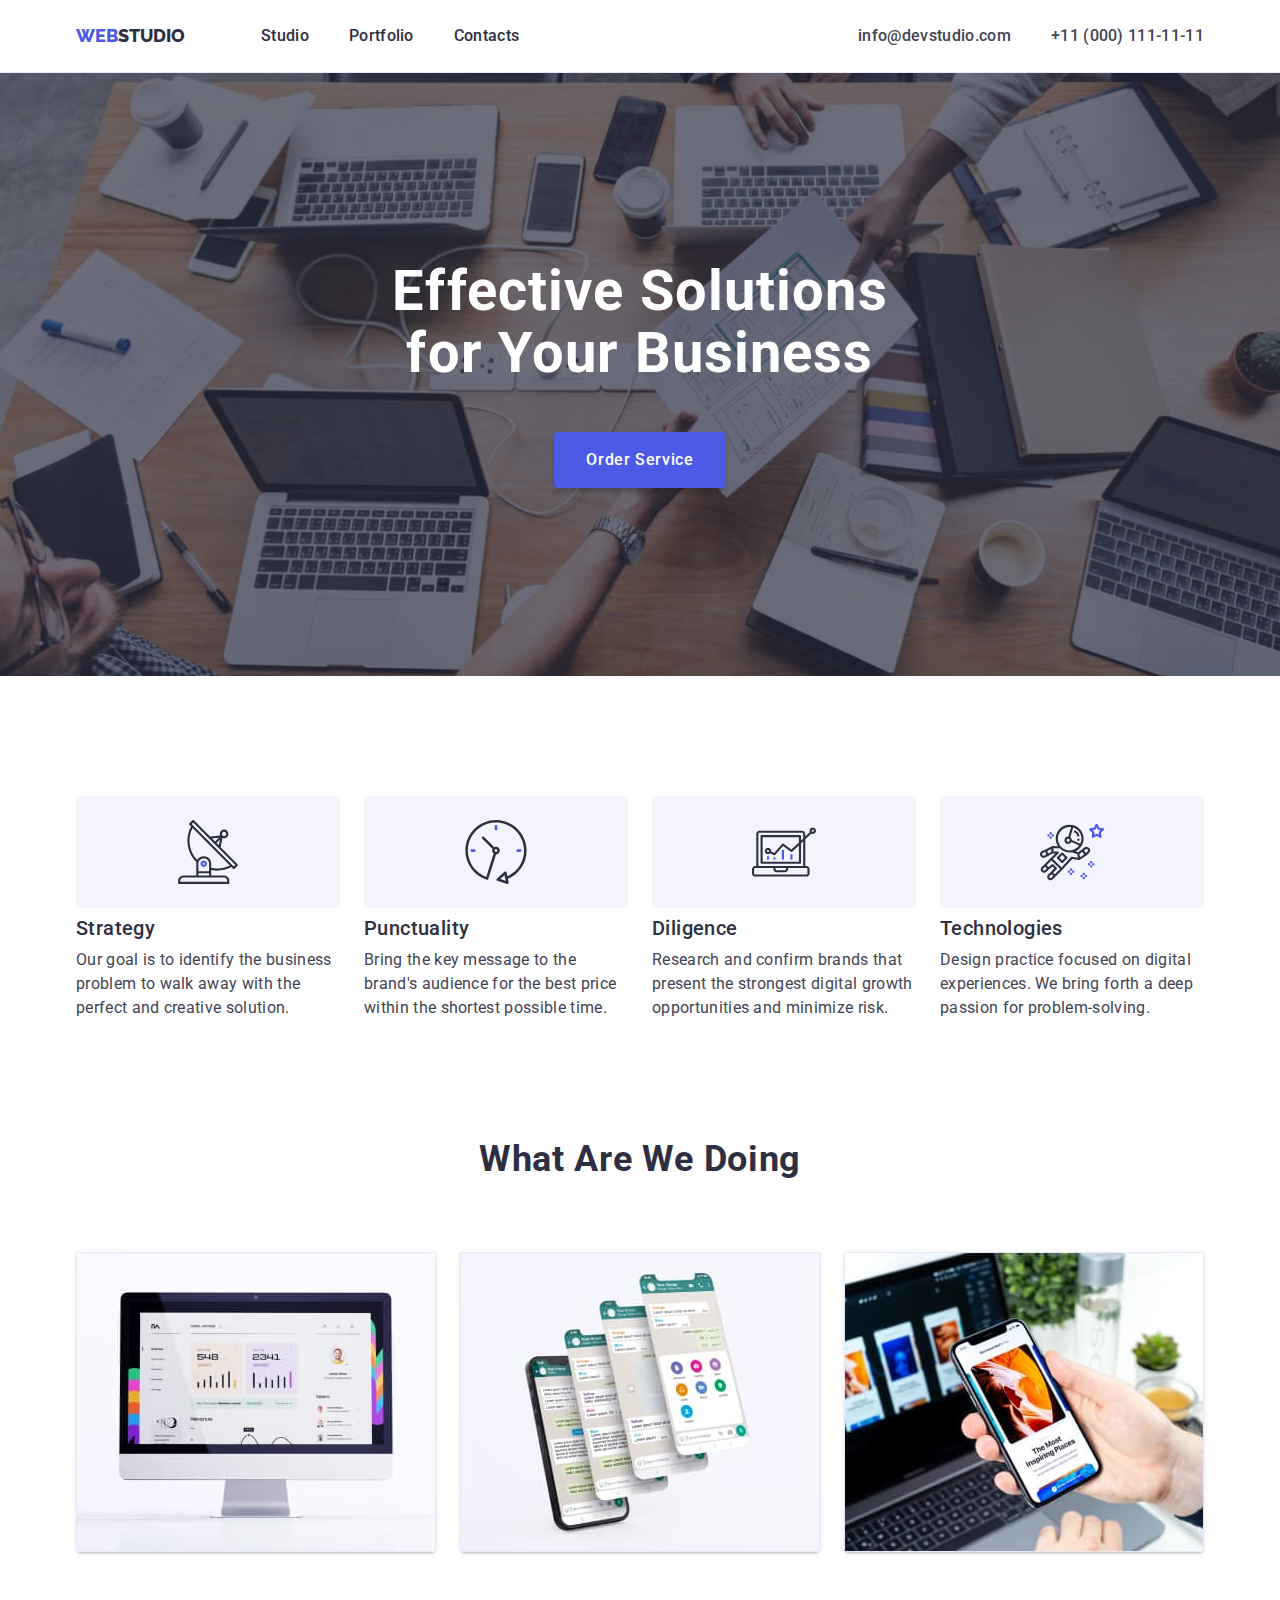
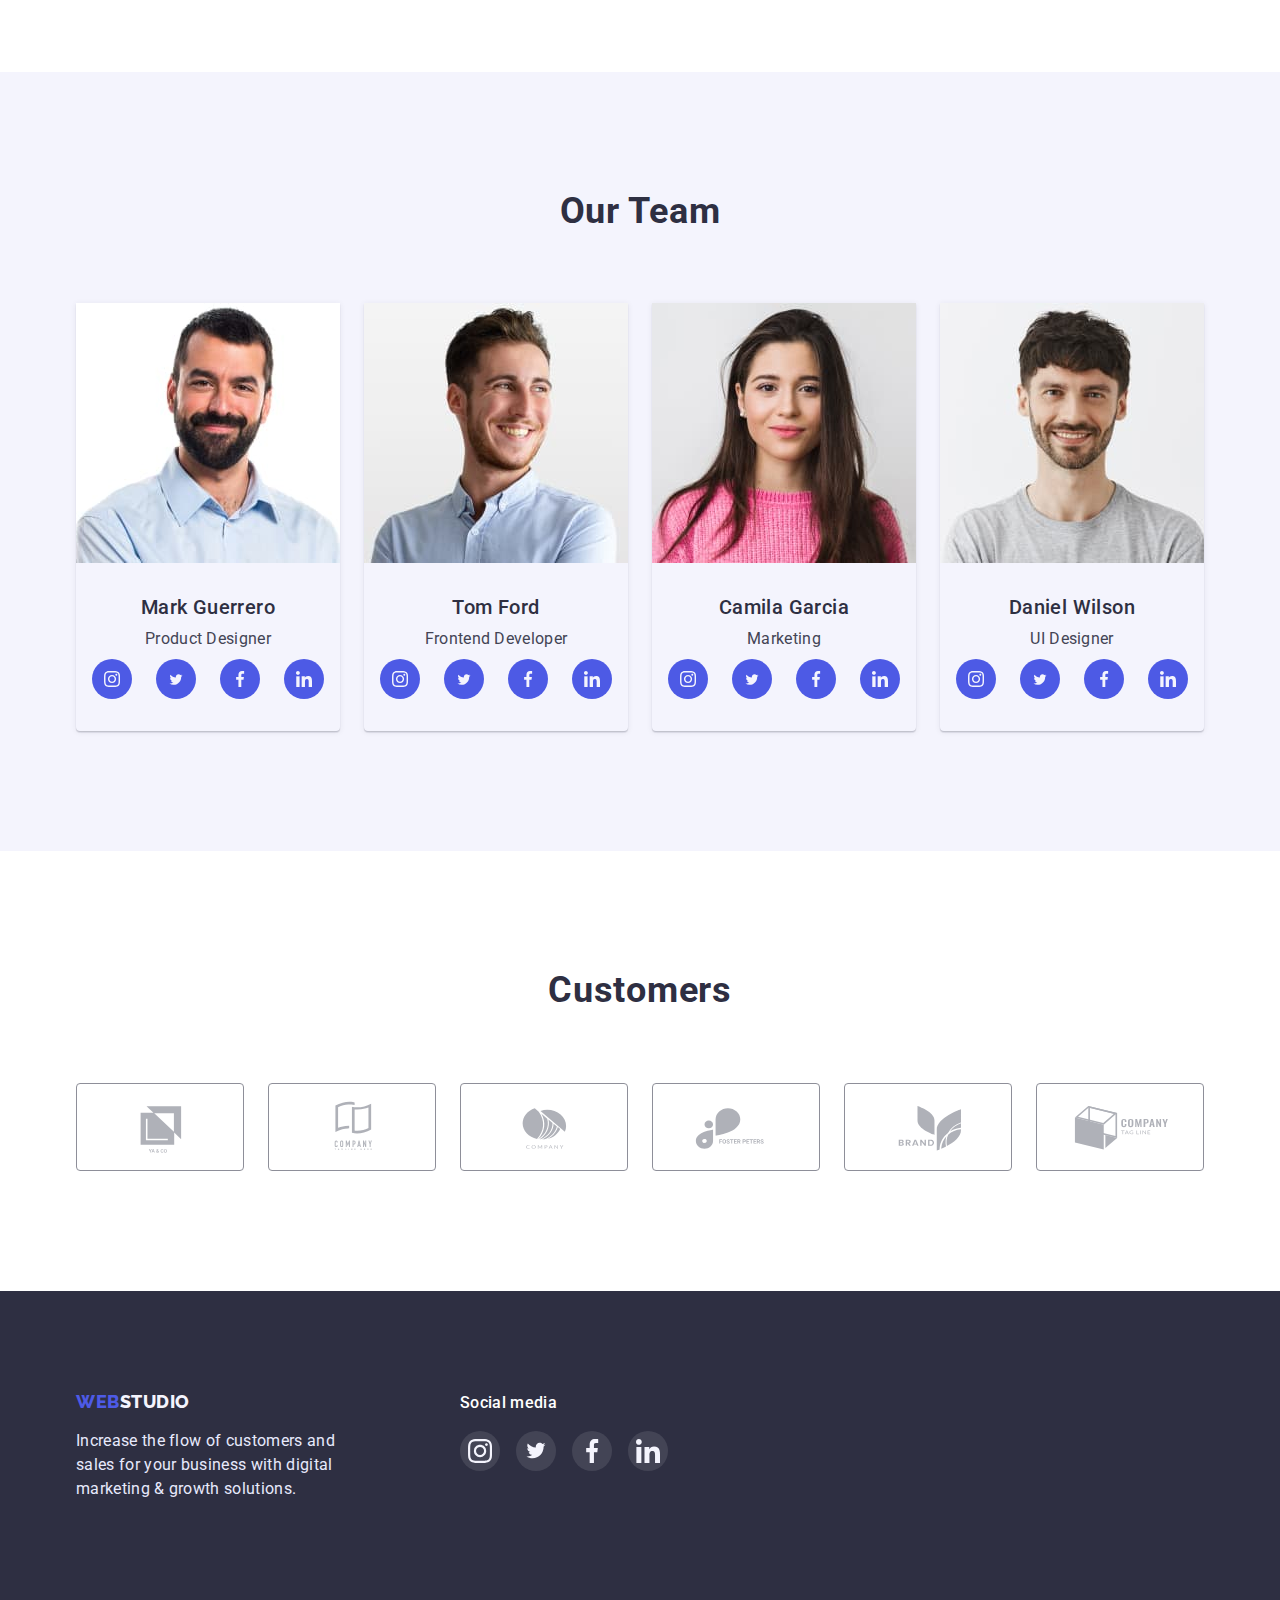
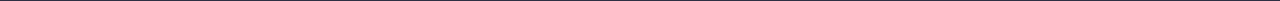
==== index.html @ 1f4f02a7 "Initial commit" ====
<!DOCTYPE html>
<html lang="en">
  <head>
    <meta charset="UTF-8" />
    <meta http-equiv="X-UA-Compatible" content="IE=edge" />
    <meta name="viewport" content="width=device-width, initial-scale=1.0" />
    <title>Document</title>

    <link rel="preconnect" href="https://fonts.googleapis.com" />
    <link rel="preconnect" href="https://fonts.gstatic.com" crossorigin />
    <link
      href="https://fonts.googleapis.com/css2?family=Raleway:wght@800&family=Roboto:wght@400;500;700&display=swap"
      rel="stylesheet"
    />
    <link
      rel="stylesheet"
      href="https://cdnjs.cloudflare.com/ajax/libs/modern-normalize/1.1.0/modern-normalize.min.css"
    />
    <link rel="stylesheet" href="./css/styles.css" />
  </head>
  <body>
    <header class="headert">
      <div class="container">
        <div class="div-flex">
          <nav class="navigation">
            <a href="./index.html" class="logo"><span>Web</span>Studio</a>

            <ul class="site-nav">
              <li class="nav-flex">
                <a class="nav" href="./index.html">Studio</a>
              </li>
              <li class="nav-flex">
                <a class="nav" href="./portfolio.html">Portfolio</a>
              </li>
              <li class="nav-flex"><a class="nav" href="">Contacts</a></li>
            </ul>

            <address class="holder">
              <ul class="address-list-item">
                <li class="nav-flex">
                  <a class="address-list" href="mailto:info@devstudio.com"
                    >info@devstudio.com</a
                  >
                </li>
                <li class="nav-flex">
                  <a class="address-list" href="tel:+110001111111"
                    >+11 (000) 111-11-11</a
                  >
                </li>
              </ul>
            </address>
          </nav>
        </div>
      </div>
    </header>
    <main>
      <section class="thumbnail">
        <div class="container">
          <h1 class="title">Effective Solutions for Your Business</h1>

          <button class="btn" type="button">Order Service</button>
        </div>
      </section>

      <section class="section">
        <div class="container">
          <h2 hidden>features</h2>

          <ul class="aside">
            <li class="excerpt">
              <div class="avatar">
                <svg class="avatar-icon">
                  <use href="./images/icons.svg#icon-antenna"></use>
                </svg>
              </div>
              <h3 class="subject">Strategy</h3>
              <p class="item">
                Our goal is to identify the business problem to walk away with
                the perfect and creative solution.
              </p>
            </li>
            <li class="excerpt">
              <div class="avatar">
                <svg class="avatar-icon">
                  <use href="./images/icons.svg#icon-clock"></use>
                </svg>
              </div>
              <h3 class="subject">Punctuality</h3>
              <p class="item">
                Bring the key message to the brand's audience for the best price
                within the shortest possible time.
              </p>
            </li>
            <li class="excerpt">
              <div class="avatar">
                <svg class="avatar-icon">
                  <use href="./images/icons.svg#icon-diagram"></use>
                </svg>
              </div>
              <h3 class="subject">Diligence</h3>
              <p class="item">
                Research and confirm brands that present the strongest digital
                growth opportunities and minimize risk.
              </p>
            </li>
            <li class="excerpt">
              <div class="avatar">
                <svg class="avatar-icon">
                  <use href="./images/icons.svg#icon-astronaut"></use>
                </svg>
              </div>
              <h3 class="subject">Technologies</h3>
              <p class="item">
                Design practice focused on digital experiences. We bring forth a
                deep passion for problem-solving.
              </p>
            </li>
          </ul>
        </div>
      </section>
      <section class="content">
        <div class="container">
          <h2 class="heading">What are we doing</h2>
          <ul class="pic">
            <li class="image">
              <img
                src="./images/photo1.jpg"
                alt="monitor of computer"
                width="360"
              />
            </li>
            <li class="image">
              <img
                src="./images/photo2.jpg"
                alt="step-by-step instructions for services"
                width="360"
              />
            </li>
            <li class="image">
              <img src="./images/photo3.jpg" alt="phone in hand" width="360" />
            </li>
          </ul>
        </div>
      </section>
      <section class="inner">
        <div class="container">
          <h2 class="heading medium">Our Team</h2>
          <ul class="picture">
            <li class="image">
              <img src="./images/img-1.jpg" alt="employee photo" width="264" />
              <div class="foto">
                <h3 class="headline">Mark Guerrero</h3>
                <p class="desc">Product Designer</p>
                <ul class="userpic">
                  <li class="userpic-item-list">
                    <a href="" class="userpic-item">
                      <svg class="userpic-list" width="16px" height="16px">
                        <use href="./images/icons.svg#icon-instagram"></use>
                      </svg>
                    </a>
                  </li>
                  <li class="userpic-item-list">
                    <a href="" class="userpic-item">
                      <svg class="userpic-list" width="16px" height="13px">
                        <use href="./images/icons.svg#icon-twitter"></use>
                      </svg>
                    </a>
                  </li>
                  <li class="userpic-item-list">
                    <a href="" class="userpic-item">
                      <svg class="userpic-list" width="8px" height="16px">
                        <use href="./images/icons.svg#icon-facebook"></use>
                      </svg>
                    </a>
                  </li>
                  <li class="userpic-item-list">
                    <a href="" class="userpic-item">
                      <svg class="userpic-list" width="16px" height="16px">
                        <use href="./images/icons.svg#icon-linkedin"></use>
                      </svg>
                    </a>
                  </li>
                </ul>
              </div>
            </li>
            <li class="image">
              <img src="./images/img-2.jpg" alt="employee photo" width="264" />
              <div class="foto">
                <h3 class="headline">Tom Ford</h3>
                <p class="desc">Frontend Developer</p>
                <ul class="userpic">
                  <li class="userpic-item-list">
                    <a href="" class="userpic-item">
                      <svg class="userpic-list" width="16px" height="16px">
                        <use href="./images/icons.svg#icon-instagram"></use>
                      </svg>
                    </a>
                  </li>
                  <li class="userpic-item-list">
                    <a href="" class="userpic-item">
                      <svg class="userpic-list" width="16px" height="13px">
                        <use href="./images/icons.svg#icon-twitter"></use>
                      </svg>
                    </a>
                  </li>
                  <li class="userpic-item-list">
                    <a href="" class="userpic-item">
                      <svg class="userpic-list" width="8px" height="16px">
                        <use href="./images/icons.svg#icon-facebook"></use>
                      </svg>
                    </a>
                  </li>
                  <li class="userpic-item-list">
                    <a href="" class="userpic-item">
                      <svg class="userpic-list" width="16px" height="16px">
                        <use href="./images/icons.svg#icon-linkedin"></use>
                      </svg>
                    </a>
                  </li>
                </ul>
              </div>
            </li>
            <li class="image">
              <img src="./images/img-3.jpg" alt="employee photo" width="264" />
              <div class="foto">
                <h3 class="headline">Camila Garcia</h3>
                <p class="desc">Marketing</p>
                <ul class="userpic">
                  <li class="userpic-item-list">
                    <a href="" class="userpic-item">
                      <svg class="userpic-list" width="16px" height="16px">
                        <use href="./images/icons.svg#icon-instagram"></use>
                      </svg>
                    </a>
                  </li>
                  <li class="userpic-item-list">
                    <a href="" class="userpic-item">
                      <svg class="userpic-list" width="16px" height="13px">
                        <use href="./images/icons.svg#icon-twitter"></use>
                      </svg>
                    </a>
                  </li>
                  <li class="userpic-item-list">
                    <a href="" class="userpic-item">
                      <svg class="userpic-list" width="8px" height="16px">
                        <use href="./images/icons.svg#icon-facebook"></use>
                      </svg>
                    </a>
                  </li>
                  <li class="userpic-item-list">
                    <a href="" class="userpic-item">
                      <svg class="userpic-list" width="16px" height="16px">
                        <use href="./images/icons.svg#icon-linkedin"></use>
                      </svg>
                    </a>
                  </li>
                </ul>
              </div>
            </li>
            <li class="image">
              <img src="./images/img-4.jpg" alt="employee photo" width="264" />
              <div class="foto">
                <h3 class="headline">Daniel Wilson</h3>
                <p class="desc">UI Designer</p>
                <ul class="userpic">
                  <li class="userpic-item-list">
                    <a href="" class="userpic-item">
                      <svg class="userpic-list" width="16px" height="16px">
                        <use href="./images/icons.svg#icon-instagram"></use>
                      </svg>
                    </a>
                  </li>
                  <li class="userpic-item-list">
                    <a href="" class="userpic-item">
                      <svg class="userpic-list" width="16px" height="13px">
                        <use href="./images/icons.svg#icon-twitter"></use>
                      </svg>
                    </a>
                  </li>
                  <li class="userpic-item-list">
                    <a href="" class="userpic-item">
                      <svg class="userpic-list" width="8px" height="16px">
                        <use href="./images/icons.svg#icon-facebook"></use>
                      </svg>
                    </a>
                  </li>
                  <li class="userpic-item-list">
                    <a href="" class="userpic-item">
                      <svg class="userpic-list" width="16px" height="16px">
                        <use href="./images/icons.svg#icon-linkedin"></use>
                      </svg>
                    </a>
                  </li>
                </ul>
              </div>
            </li>
          </ul>
        </div>
      </section>
      <section class="content-last">
        <div class="container">
          <h2 class="heading">Customers</h2>
          <ul class="icons">
            <li class="icons-list">
              <a href="" class="icons-item">
                <svg class="icons-item-list">
                  <use href="./images/icons.svg#icon-Logo-first"></use>
                </svg>
              </a>
            </li>
            <li class="icons-list">
              <a href="" class="icons-item">
                <svg class="icons-item-list">
                  <use
                    href="./images/icons.svg#icon-Logo-second"
                    height="52px"
                  ></use>
                </svg>
              </a>
            </li>
            <li class="icons-list">
              <a href="" class="icons-item">
                <svg class="icons-item-list">
                  <use href="./images/icons.svg#icon-Logo-third"></use>
                </svg>
              </a>
            </li>
            <li class="icons-list">
              <a href="" class="icons-item">
                <svg class="icons-item-list">
                  <use href="./images/icons.svg#icon-Logo-fourth"></use>
                </svg>
              </a>
            </li>
            <li class="icons-list">
              <a href="" class="icons-item">
                <svg class="icons-item-list">
                  <use href="./images/icons.svg#icon-Logo-fifth"></use>
                </svg>
              </a>
            </li>
            <li class="icons-list">
              <a href="" class="icons-item">
                <svg class="icons-item-list">
                  <use href="./images/icons.svg#icon-Logo-sixth"></use>
                </svg>
              </a>
            </li>
          </ul>
        </div>
      </section>
    </main>
    <footer class="footer">
      <div class="container position">
        <div class="snippet">
          <a href="./index.html" class="logo-desc"><span>Web</span>Studio</a>
          <p class="items">
            Increase the flow of customers and sales for your business with
            digital marketing & growth solutions.
          </p>
        </div>
        <div class="subtitle-position">
          <h2 class="subtitle">Social media</h2>
          <ul class="subtitle-icon">
            <li class="subtitle-list">
              <a href="" class="subtitle-item">
                <svg class="sprite" width="24px" height="24px">
                  <use href="./images/icons.svg#icon-instagram"></use>
                </svg>
              </a>
            </li>
            <li class="subtitle-list">
              <a href="" class="subtitle-item">
                <svg class="sprite" width="24px" height="19px">
                  <use href="./images/icons.svg#icon-twitter"></use>
                </svg>
              </a>
            </li>
            <li class="subtitle-list">
              <a href="" class="subtitle-item">
                <svg class="sprite" width="24px" height="24px">
                  <use href="./images/icons.svg#icon-facebook"></use>
                </svg>
              </a>
            </li>
            <li class="subtitle-list">
              <a href="" class="subtitle-item">
                <svg class="sprite" width="24px" height="24px">
                  <use href="./images/icons.svg#icon-linkedin"></use>
                </svg>
              </a>
            </li>
          </ul>
        </div>
      </div>
    </footer>
  </body>
</html>
---- css/styles.css ----
a {
  text-decoration: none;
}
ul {
  margin: 0;
  padding: 0;
  list-style: 0;
}
h1,
h2,
h3,
h4,
p {
  margin: 0;
}
img {
  display: block;
  max-width: 100%;
  height: auto;
}
body {
  font-family: "Roboto", sans-serif;
  color: #434455;
  margin: 0;
}

.container {
  padding-left: 15px;
  padding-right: 15px;
  margin-left: auto;
  margin-right: auto;
  width: 1158px;
}
.headert {
  padding: 24px 0;
  border-bottom: 1px solid #e7e9fc;
}

/* ЛОГО */
.logo > span {
  font-family: "Raleway", sans-serif;
  font-size: 18px;
  line-height: 1.3;
  color: #4d5ae5;
  text-transform: uppercase;
  font-weight: 800;
  text-decoration: none;
}

.logo {
  font-family: "Raleway", sans-serif;
  font-size: 18px;
  line-height: 1.3;
  color: #2e2f42;
  text-transform: uppercase;
  font-weight: 800;
  text-decoration: none;
}

.site-nav {
  font-weight: 500;
  list-style-type: none;
  display: flex;
  margin-left: 76px;
}
.site-nav .nav {
  display: block;
}
.site-nav .nav-flex:not(:last-child) {
  margin-right: 40px;
}

.nav {
  font-size: 16px;
  line-height: 1.5;
  letter-spacing: 0.02em;
  color: #2e2f42;
  text-decoration: none;
}
.navigation {
  display: flex;
  text-align: center;
}
.nav:hover,
.nav:focus {
  color: #404bbf;
}
.address-list {
  text-decoration: none;
  color: #434455;
}

.address-list-item {
  display: flex;
  font-size: 16px;
  line-height: 1.5;
  letter-spacing: 0.02em;
  list-style-type: none;
  font-style: normal;
  font-weight: 500;
  margin-top: 0;
  margin-bottom: 0;
  margin-left: auto;
}
.address-list-item .nav-flex + .nav-flex {
  margin-left: 40px;
}

.address-list:hover,
.address-list:focus {
  color: #404bbf;
}
.holder {
  margin-left: auto;
}
/* Секция Герой */
.title {
  font-weight: 700;
  font-size: 56px;
  letter-spacing: 0.02em;
  line-height: 1.1;
  color: #ffffff;
  width: 496px;
  margin: auto;
}
.thumbnail {
  background-size: cover;
  max-width: 1440px;
  background-image: linear-gradient(
      rgba(46, 47, 66, 0.7),
      rgba(46, 47, 66, 0.7)
    ),
    url("../images/people-office.jpg");
  margin-left: auto;
  margin-right: auto;
  text-align: center;
  background-color: #2e2f42;
  padding-bottom: 188px;
  padding-top: 188px;
}
button {
  font-family: inherit;
  cursor: pointer;
}
.btn:hover,
.btn:focus {
  background-color: #404bbf;
}
.btn-tiny {
  list-style-type: none;
  display: flex;
  justify-content: center;

  margin-bottom: 72px;
}
.btn-large {
  font-weight: 500;
  display: flex;
  align-items: center;
  text-align: center;
  letter-spacing: 0.04em;
  background: #f4f4fd;
  color: #4d5ae5;
  display: inline-block;
  border: 1px solid #e7e9fc;
  border-radius: 4px;
  min-width: 30px;
  padding: 12px 24px;
}
.btn-large:hover,
.btn-large:focus {
  background-color: #404bbf;
  color: #ffffff;
}
.btn {
  font-weight: 500;
  align-items: center;
  font-size: 16px;
  line-height: 1.5;
  letter-spacing: 0.04em;
  color: #ffffff;
  padding: 16px 32px;
  display: inline-block;
  min-width: 169px;
  text-align: center;
  margin-top: 48px;
  background: #4d5ae5;
  box-shadow: 0px 4px 4px rgba(0, 0, 0, 0.15);
  border-radius: 4px;
  border: none;
}
/* Секция1 */
.section {
  padding-top: 120px;
  padding-bottom: 120px;
}
.subject {
  font-weight: 500;
  font-size: 20px;
  line-height: 1.2;
  color: #2e2f42;
  letter-spacing: 0.02em;
  margin-bottom: 8px;
}
.item {
  font-size: 16px;
  line-height: 1.5;
  color: #434455;
  letter-spacing: 0.02em;
  list-style-type: none;
  margin-top: 0;
  width: 264px;
}
.aside {
  list-style-type: none;
  display: flex;
}

.excerpt {
  margin-right: 24px;
}
.excerpt:last-child {
  margin-right: 0px;
}
.avatar {
  display: flex;
  justify-content: center;
  padding: 24px 100px;
  background: #f4f4fd;
  border-radius: 4px;
  margin-bottom: 8px;
}
.avatar-icon {
  width: 64px;
  height: 64px;
}

/* Секция2 */
.heading {
  font-weight: 700;
  font-size: 36px;
  line-height: 1.1;
  text-align: center;
  text-transform: capitalize;
  color: #2e2f42;
  letter-spacing: 0.02em;
  margin-bottom: 72px;
  margin-top: 0;
}
.content {
  padding-bottom: 120px;
}
.pic {
  list-style-type: none;
  display: flex;
  flex-wrap: wrap;
}
.image {
  box-shadow: 0px 1px 6px rgba(46, 47, 66, 0.08),
    0px 1px 1px rgba(46, 47, 66, 0.16), 0px 2px 1px rgba(46, 47, 66, 0.08);
  border-radius: 0px 0px 4px 4px;
  margin-right: 24px;
  /* text-align: center; */
}
.image:last-child {
  margin-right: 0px;
}
/* Секция3 */
.foto {
  padding: 32px 16px;
}
.position-block {
  display: flex;
  flex-wrap: wrap;
}
.userpic {
  display: flex;
  padding: 0;
  margin: 0;
  list-style: none;
  gap: 24px;
  justify-content: center;
  align-items: center;
}
.userpic-item-list {
  height: 40px;
  width: 40px;
  background: #4d5ae5;
  border-radius: 50%;
}
.userpic-item {
  display: flex;
  width: 100%;
  height: 100%;
  justify-content: center;
  align-items: center;
}
.userpic-list {
  width: 100%;
}
.userpic-item-list:hover,
.userpic-item-list:focus {
  background: #404bbf;
}

.content-last {
  margin-top: 120px;
  margin-bottom: 120px;
}
.thumb {
  text-decoration: none;
}

.headline {
  font-weight: 500;
  font-size: 20px;
  line-height: 1.2;
  letter-spacing: 0.02em;
  color: #2e2f42;
  margin-bottom: 8px;
}
.headline-desc {
  font-size: 16px;
  line-height: 1.5;
  letter-spacing: 0.02em;
  list-style-type: none;
  color: #434455;
  margin: 0;
}
.desc {
  font-size: 16px;
  line-height: 1.5;
  letter-spacing: 0.02em;
  list-style-type: none;
  color: #434455;
  margin-bottom: 8px;
}
.picture {
  list-style-type: none;
  margin-top: 0;
  display: flex;
  text-align: center;
}
.inner {
  padding-bottom: 120px;
  padding-top: 120px;
  background: #f4f4fd;
}

/* Секция 4 */
.icons {
  display: flex;
  list-style: none;
  margin: 0;
  padding: 0;
  gap: 24px;
}
.icons-list {
  display: flex;
  width: 168px;
  height: 88px;
  border: 1px solid #8e8f99;
  border-radius: 4px;
}
.icons-item:is(:hover, :focus) .icons-item-list {
  fill: #404bbf;
}

.icons-list:hover,
.icons-list:focus {
  fill: #404bbf;
  border: 1px solid #404bbf;
}

.icons-item {
  display: flex;
  width: 100%;
  height: 100%;
  justify-content: center;
  align-items: center;
  padding: 16px 32px;
}
.icons-item-list {
  width: 104px;
  height: 56px;
  fill: #afb1b8;
}

/* Футер */
.logo-desc {
  font-family: "Raleway", sans-serif;
  font-weight: 800;
  font-size: 18px;
  line-height: 1.2;
  display: flex;
  align-items: center;
  letter-spacing: 0.03em;
  text-transform: uppercase;
  color: #f4f4fd;
  background-color: #2e2f42;
  text-decoration: none;
  display: inline-block;
  margin-bottom: 16px;
}
.logo-desc > span {
  font-family: "Raleway", sans-serif;
  font-style: normal;
  font-weight: 800;
  font-size: 18px;
  line-height: 1.2;
  align-items: center;
  letter-spacing: 0.03em;
  text-transform: uppercase;
  color: #4d5ae5;
  text-decoration: none;
  margin-bottom: 16px;
}
.footer {
  padding-top: 100px;
  padding-bottom: 100px;
  background-color: #2e2f42;
}
.items {
  /* display: inline-block; */
  color: #e7e9fc;
  background-color: #2e2f42;
  font-size: 16px;
  line-height: 1.5;
  letter-spacing: 0.02em;
  margin-top: 0px;

  width: 264px;
}
.position {
  display: flex;
  align-items: baseline;
}
.snippet {
  width: 264px;
}
.subtitle-position {
  margin-left: 120px;
}
.subtitle-icon {
  display: flex;
  gap: 16px;
}

.subtitle-list {
  display: flex;
  list-style: none;
  width: 40px;
  height: 40px;
}
.subtitle-item {
  display: flex;
  width: 100%;
  height: 100%;
  align-items: center;
  border-radius: 50%;
  justify-content: center;
  background: rgba(255, 255, 255, 0.1);
}
.subtitle {
  font-weight: 500;
  color: #ffffff;
  letter-spacing: 0.02em;
  font-size: 16px;
  line-height: 1.5;
  margin-bottom: 16px;
}
.subtitle-item:hover,
.subtitle-item:focus {
  background: #31d0aa;
}
/* Portfolio */

.item-list {
  width: 360px;
  margin-bottom: 48px;
  margin-right: 24px;
  border-left: 1px solid #e7e9fc;
  border-right: 1px solid #e7e9fc;
  border-bottom: 1px solid #e7e9fc;
  box-shadow: 0px 1px 6px rgba(46, 47, 66, 0.08);
}
.item-list:hover,
.item-list:focus {
  box-shadow: 0px 1px 6px rgba(46, 47, 66, 0.08),
    0px 1px 1px rgba(46, 47, 66, 0.16), 0px 2px 1px rgba(46, 47, 66, 0.08);
}
.item-list:nth-child(3n) {
  margin-right: 0px;
}
.item-list:nth-child(n + 7) {
  margin-bottom: 0;
}
.control {
  padding-top: 96px;
  padding-bottom: 120px;
}
.wide {
  margin-right: 24px;
}
.wide:last-child {
  margin-right: 0px;
}
.huge {
  padding: 32px 16px;
}
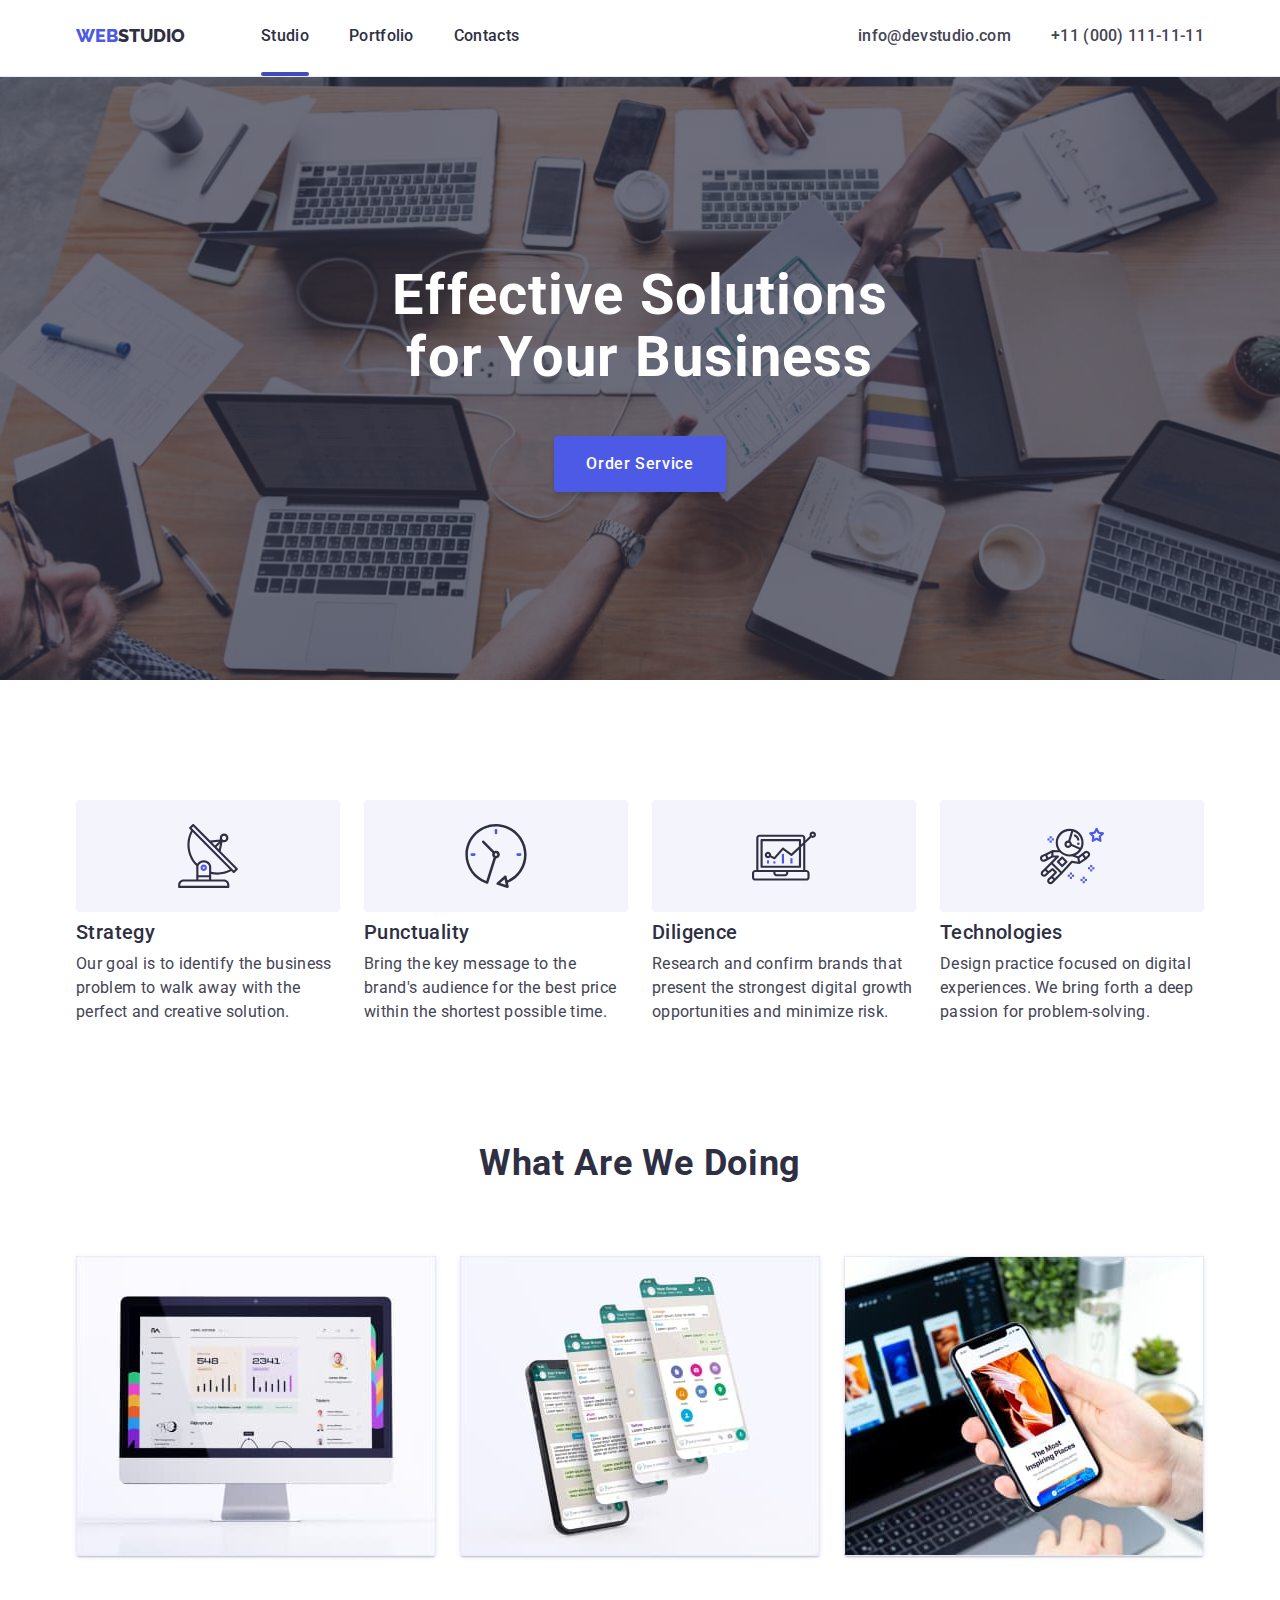
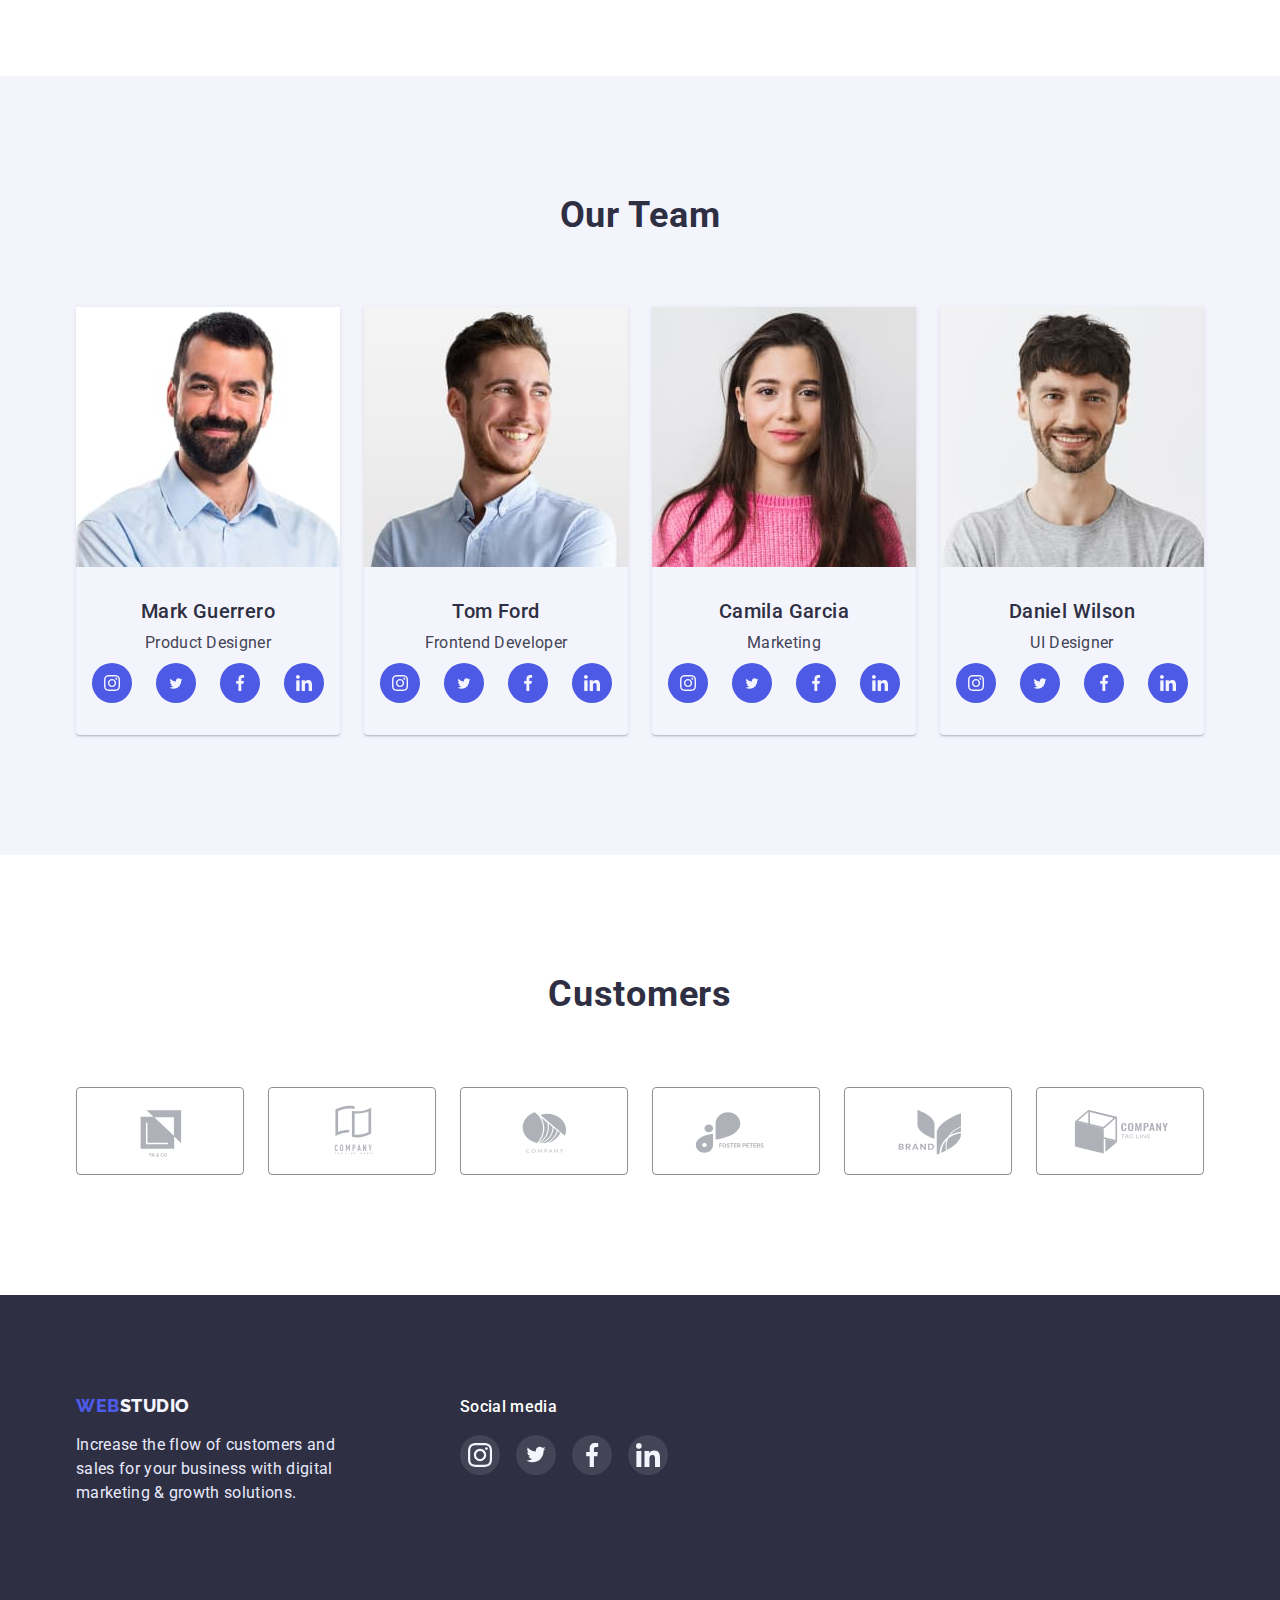
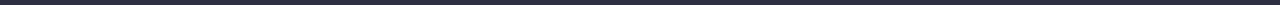
==== commit a6a28fcd: "dz5" ====
--- a/index.html
+++ b/index.html
@@ -27,7 +27,7 @@
 
             <ul class="site-nav">
               <li class="nav-flex">
-                <a class="nav" href="./index.html">Studio</a>
+                <a class="nav navigation-active" href="./index.html">Studio</a>
               </li>
               <li class="nav-flex">
                 <a class="nav" href="./portfolio.html">Portfolio</a>
@@ -58,7 +58,9 @@
         <div class="container">
           <h1 class="title">Effective Solutions for Your Business</h1>
 
-          <button class="btn" type="button">Order Service</button>
+          <button class="btn" type="button" data-modal-open>
+            Order Service
+          </button>
         </div>
       </section>
 
@@ -394,5 +396,16 @@
         </div>
       </div>
     </footer>
+    <!-- Модельное Окно -->
+    <div class="backdrop is-hidden" data-modal>
+      <div class="modal">
+        <button type="button" class="modal-btn" data-modal-close>
+          <svg class="modal-svg" width="8px" height="8px">
+            <use href="./images/icons.svg#icon-close"></use>
+          </svg>
+        </button>
+      </div>
+    </div>
+    <script src="./js/modal.js"></script>
   </body>
 </html>
--- a/css/styles.css
+++ b/css/styles.css
@@ -32,7 +32,7 @@
   width: 1158px;
 }
 .headert {
-  padding: 24px 0;
+  padding-top: 24px;
   border-bottom: 1px solid #e7e9fc;
 }
 
@@ -62,6 +62,7 @@
   list-style-type: none;
   display: flex;
   margin-left: 76px;
+  position: relative;
 }
 .site-nav .nav {
   display: block;
@@ -80,6 +81,7 @@
 .navigation {
   display: flex;
   text-align: center;
+  padding-bottom: 28px;
 }
 .nav:hover,
 .nav:focus {
@@ -112,6 +114,26 @@
 }
 .holder {
   margin-left: auto;
+}
+.navigation-active::after {
+  content: "";
+  position: absolute;
+  display: block;
+  background: #404bbf;
+  border-radius: 2px;
+  width: 48px;
+  height: 4px;
+  margin-top: 24px;
+}
+.nav-active::after {
+  content: "";
+  position: absolute;
+  display: block;
+  background: #404bbf;
+  border-radius: 2px;
+  width: 66px;
+  height: 4px;
+  margin-top: 24px;
 }
 /* Секция Герой */
 .title {
@@ -508,3 +530,86 @@
 .huge {
   padding: 32px 16px;
 }
+.overlay-position {
+  position: relative;
+  overflow: hidden;
+}
+.overlay {
+  position: absolute;
+  background: #4d5ae5;
+  width: 100%;
+  height: 100%;
+  top: 0;
+  left: 0;
+  opacity: 0;
+  transform: translateY(100%);
+  transition: transform 250ms cubic-bezier(0.4, 0, 0.2, 1);
+}
+
+.thumb:hover .overlay {
+  opacity: 1;
+  transform: translateY(0);
+}
+
+.thumb-text {
+  font-weight: 400;
+  font-size: 16px;
+  line-height: 1.5;
+  letter-spacing: 0.02em;
+  color: #f4f4fd;
+  padding: 40px 32px 164px 32px;
+}
+/* Модельное Окно */
+.backdrop {
+  position: fixed;
+  top: 0;
+  left: 0;
+  width: 100%;
+  height: 100%;
+  background: rgba(46, 47, 66, 0.4);
+  transition: cubic-bezier(0.4, 0, 0.2, 1) scale(1.1);
+  opacity: 1;
+  visibility: visible;
+}
+.backdrop.is-hidden {
+  pointer-events: none;
+  opacity: 0;
+  visibility: hidden;
+  transform: scale(0.1);
+}
+.backdrop.is-hidden.modal {
+  pointer-events: none;
+  opacity: 0;
+  visibility: hidden;
+  transform: scale(0.1);
+}
+.modal {
+  position: absolute;
+  top: 50%;
+  left: 50%;
+  transform: translate(-50%, -50%) scale(1);
+  transition-timing-function: cubic-bezier(0.4, 0, 0.2, 1);
+  transition-duration: 250ms;
+  width: 408px;
+  height: 576px;
+  background: #fcfcfc;
+  box-shadow: 0px 1px 1px rgba(0, 0, 0, 0.14), 0px 1px 3px rgba(0, 0, 0, 0.12),
+    0px 2px 1px rgba(0, 0, 0, 0.2);
+  border-radius: 4px;
+}
+.modal-svg {
+  position: absolute;
+  transform: translate(-50%, -50%);
+}
+.modal-btn {
+  position: absolute;
+  right: 0%;
+  top: 0%;
+  background: #e7e9fc;
+  border: 1px solid rgba(0, 0, 0, 0.1);
+  border-radius: 50%;
+  top: 24px;
+  right: 24px;
+  width: 24px;
+  height: 24px;
+}
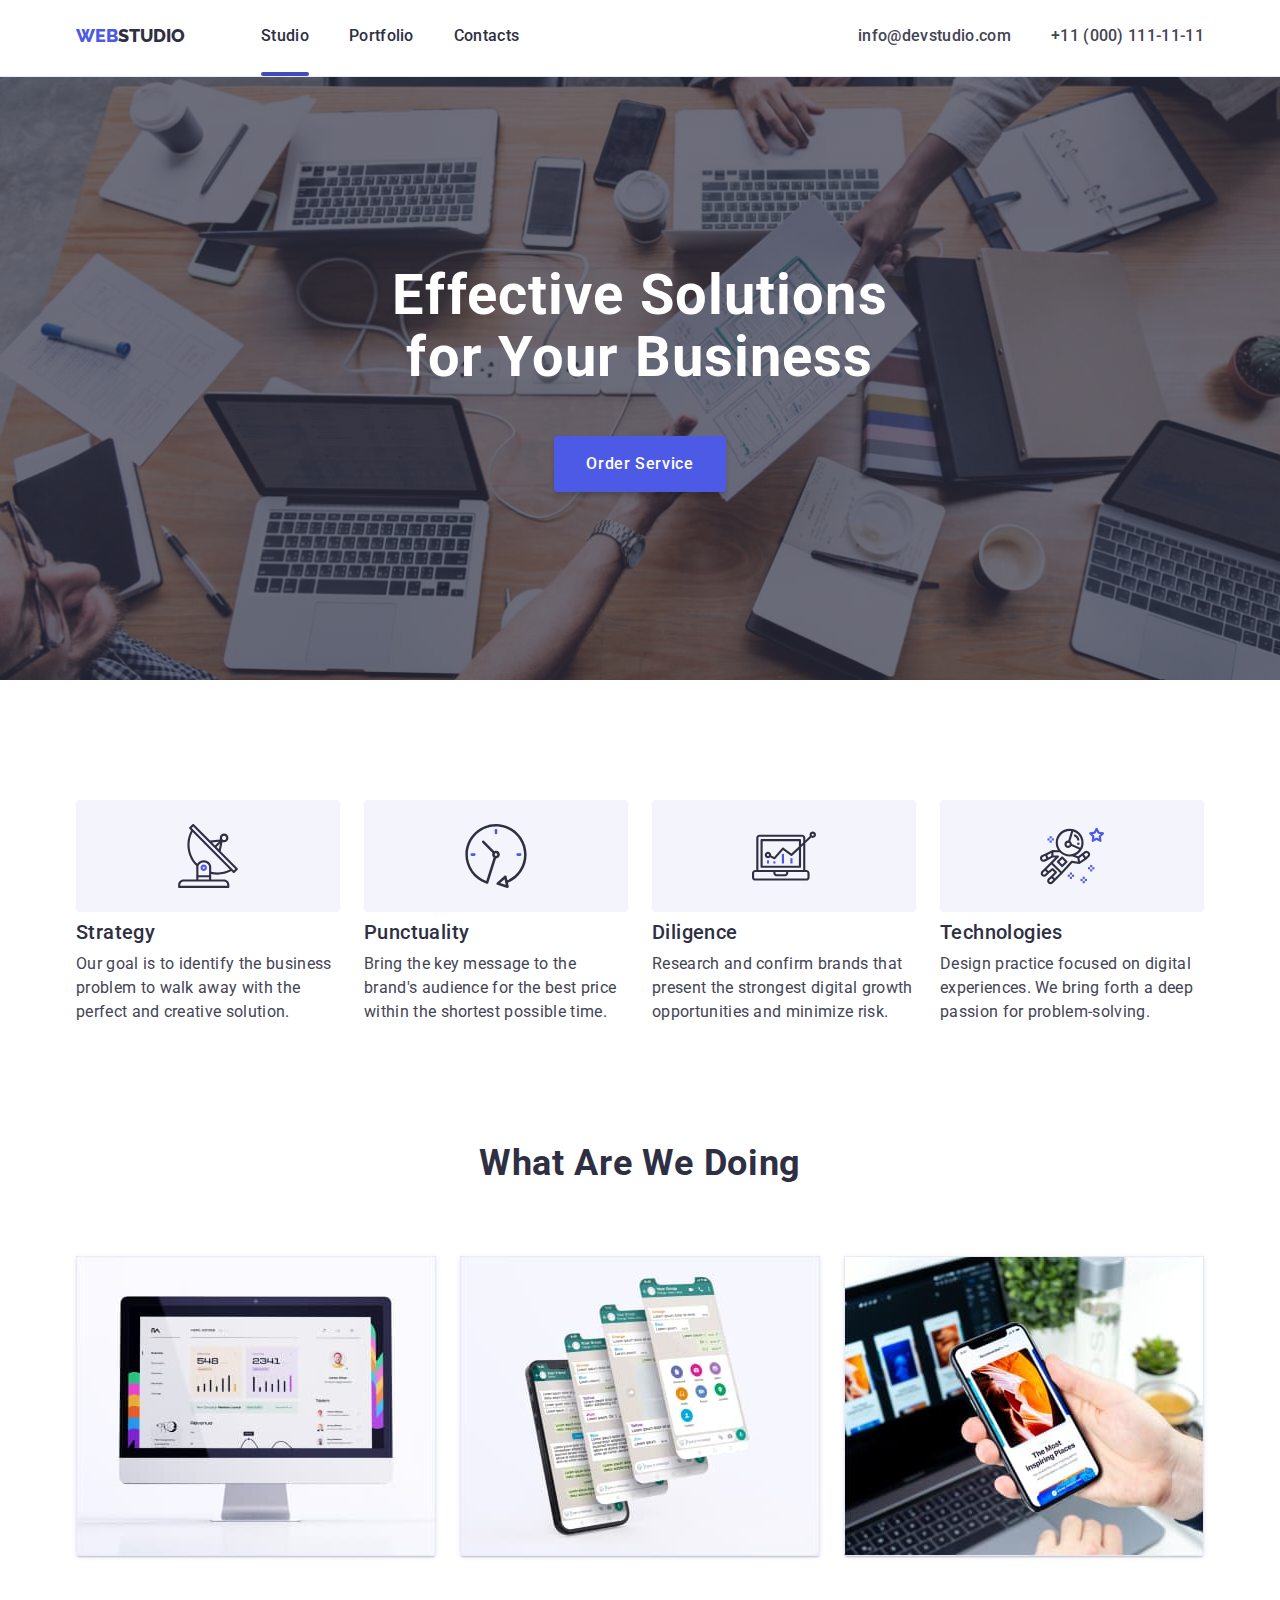
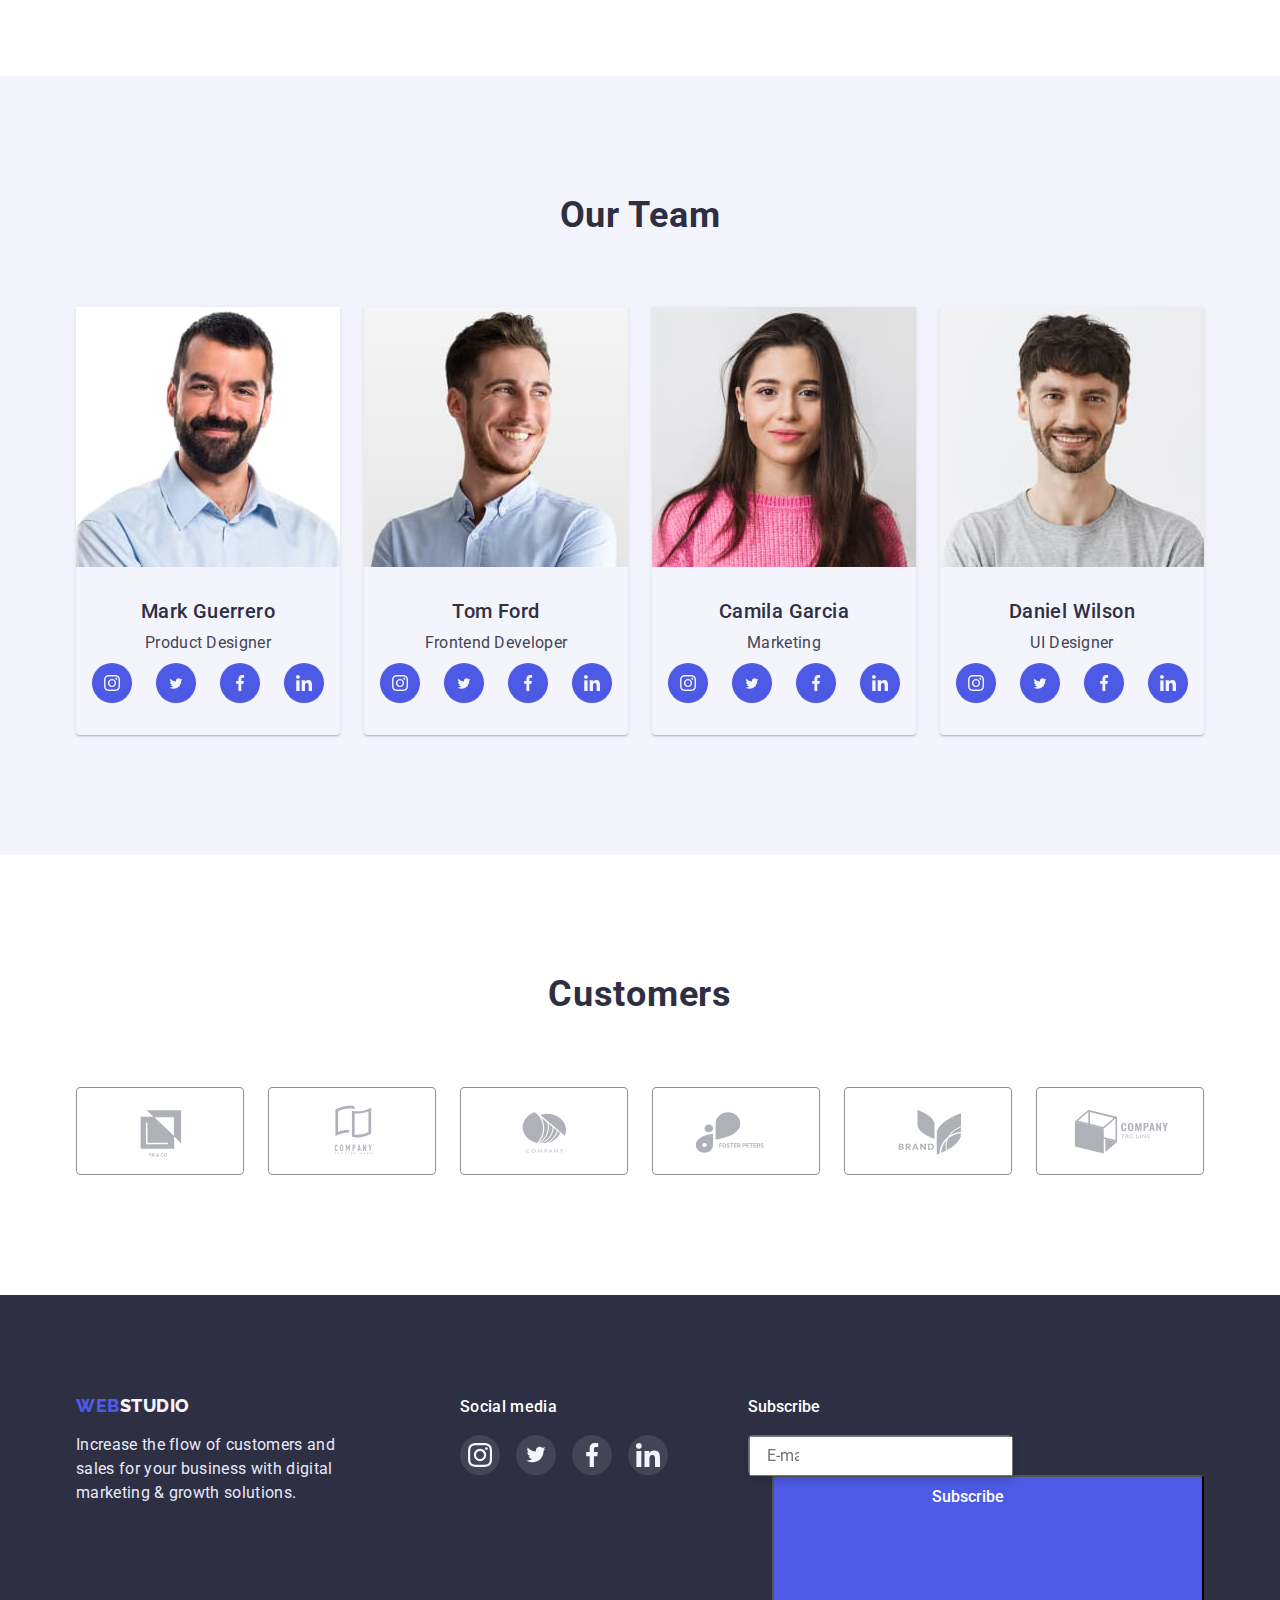
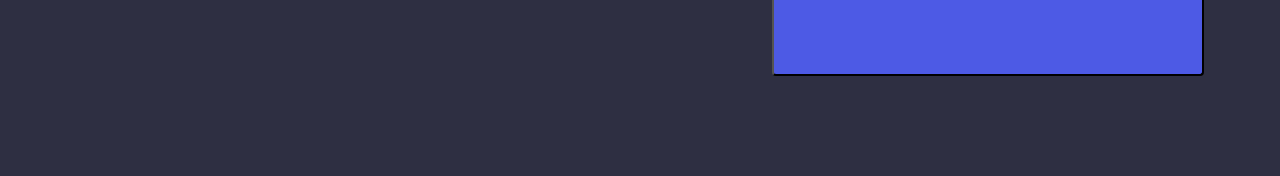
==== commit 679bd6e6: "1" ====
--- a/index.html
+++ b/index.html
@@ -394,6 +394,26 @@
             </li>
           </ul>
         </div>
+        <div class="form-position">
+          <form action="" class="form-table">
+            <h2 class="form-heading">Subscribe</h2>
+            <label for="mail" class="form-search">
+              <input
+                type="email"
+                name="mail"
+                id="mail"
+                placeholder="E-mail"
+                class="form-registration"
+              />
+            </label>
+            <button type="submit" class="form-btn">
+              Subscribe
+              <svg>
+                <use></use>
+              </svg>
+            </button>
+          </form>
+        </div>
       </div>
     </footer>
     <!-- Модельное Окно -->
--- a/css/styles.css
+++ b/css/styles.css
@@ -86,6 +86,8 @@
 .nav:hover,
 .nav:focus {
   color: #404bbf;
+  transition-timing-function: cubic-bezier(0.4, 0, 0.2, 1);
+  transition-duration: 250ms;
 }
 .address-list {
   text-decoration: none;
@@ -111,6 +113,8 @@
 .address-list:hover,
 .address-list:focus {
   color: #404bbf;
+  transition-timing-function: cubic-bezier(0.4, 0, 0.2, 1);
+  transition-duration: 250ms;
 }
 .holder {
   margin-left: auto;
@@ -167,6 +171,8 @@
 .btn:hover,
 .btn:focus {
   background-color: #404bbf;
+  transition-timing-function: cubic-bezier(0.4, 0, 0.2, 1);
+  transition-duration: 250ms;
 }
 .btn-tiny {
   list-style-type: none;
@@ -193,6 +199,8 @@
 .btn-large:focus {
   background-color: #404bbf;
   color: #ffffff;
+  transition-timing-function: cubic-bezier(0.4, 0, 0.2, 1);
+  transition-duration: 250ms;
 }
 .btn {
   font-weight: 500;
@@ -323,6 +331,8 @@
 .userpic-item-list:hover,
 .userpic-item-list:focus {
   background: #404bbf;
+  transition-timing-function: cubic-bezier(0.4, 0, 0.2, 1);
+  transition-duration: 250ms;
 }
 
 .content-last {
@@ -386,12 +396,16 @@
 }
 .icons-item:is(:hover, :focus) .icons-item-list {
   fill: #404bbf;
+  transition-timing-function: cubic-bezier(0.4, 0, 0.2, 1);
+  transition-duration: 250ms;
 }
 
 .icons-list:hover,
 .icons-list:focus {
   fill: #404bbf;
   border: 1px solid #404bbf;
+  transition-timing-function: cubic-bezier(0.4, 0, 0.2, 1);
+  transition-duration: 250ms;
 }
 
 .icons-item {
@@ -443,7 +457,6 @@
   background-color: #2e2f42;
 }
 .items {
-  /* display: inline-block; */
   color: #e7e9fc;
   background-color: #2e2f42;
   font-size: 16px;
@@ -494,6 +507,48 @@
 .subtitle-item:hover,
 .subtitle-item:focus {
   background: #31d0aa;
+  transition-timing-function: cubic-bezier(0.4, 0, 0.2, 1);
+  transition-duration: 250ms;
+}
+.form-position {
+  margin-left: 80px;
+}
+.form-table input {
+  padding: 8px 212px 8px 16px;
+  width: 264px;
+  height: 40px;
+  /* border: 1px solid rgba(255, 255, 255, 0.3);
+  filter: drop-shadow(0px 4px 4px rgba(0, 0, 0, 0.15));
+  border-radius: 4px; */
+  opacity: ;
+}
+.form-heading {
+  font-weight: 500;
+  font-size: 16px;
+  line-height: 1.5;
+  color: #ffffff;
+  margin-bottom: 16px;
+}
+.form-search {
+  width: 264px;
+  height: 40px;
+  display: inline-block;
+  border: 1px solid rgba(255, 255, 255, 0.3);
+  filter: drop-shadow(0px 4px 4px rgba(0, 0, 0, 0.15));
+  border-radius: 4px;
+}
+.form-btn {
+  display: inline;
+  margin-left: 24px;
+  font-weight: 500;
+  font-size: 16px;
+  line-height: 1.5;
+  color: #ffffff;
+  background: #4d5ae5;
+  border-radius: 4px;
+  padding: 8px 64px 8px 24px;
+}
+.form-btn::after {
 }
 /* Portfolio */
 
@@ -510,6 +565,8 @@
 .item-list:focus {
   box-shadow: 0px 1px 6px rgba(46, 47, 66, 0.08),
     0px 1px 1px rgba(46, 47, 66, 0.16), 0px 2px 1px rgba(46, 47, 66, 0.08);
+  transition-timing-function: cubic-bezier(0.4, 0, 0.2, 1);
+  transition-duration: 250ms;
 }
 .item-list:nth-child(3n) {
   margin-right: 0px;
@@ -601,6 +658,7 @@
   position: absolute;
   transform: translate(-50%, -50%);
 }
+
 .modal-btn {
   position: absolute;
   right: 0%;
@@ -613,3 +671,14 @@
   width: 24px;
   height: 24px;
 }
+.modal-btn:hover,
+.modal-btn:focus {
+  background: #404bbf;
+  transition-timing-function: cubic-bezier(0.4, 0, 0.2, 1);
+  transition-duration: 250ms;
+}
+.modal-btn:is(:hover, :focus) .modal-svg {
+  fill: #ffffff;
+  transition-timing-function: cubic-bezier(0.4, 0, 0.2, 1);
+  transition-duration: 250ms;
+}
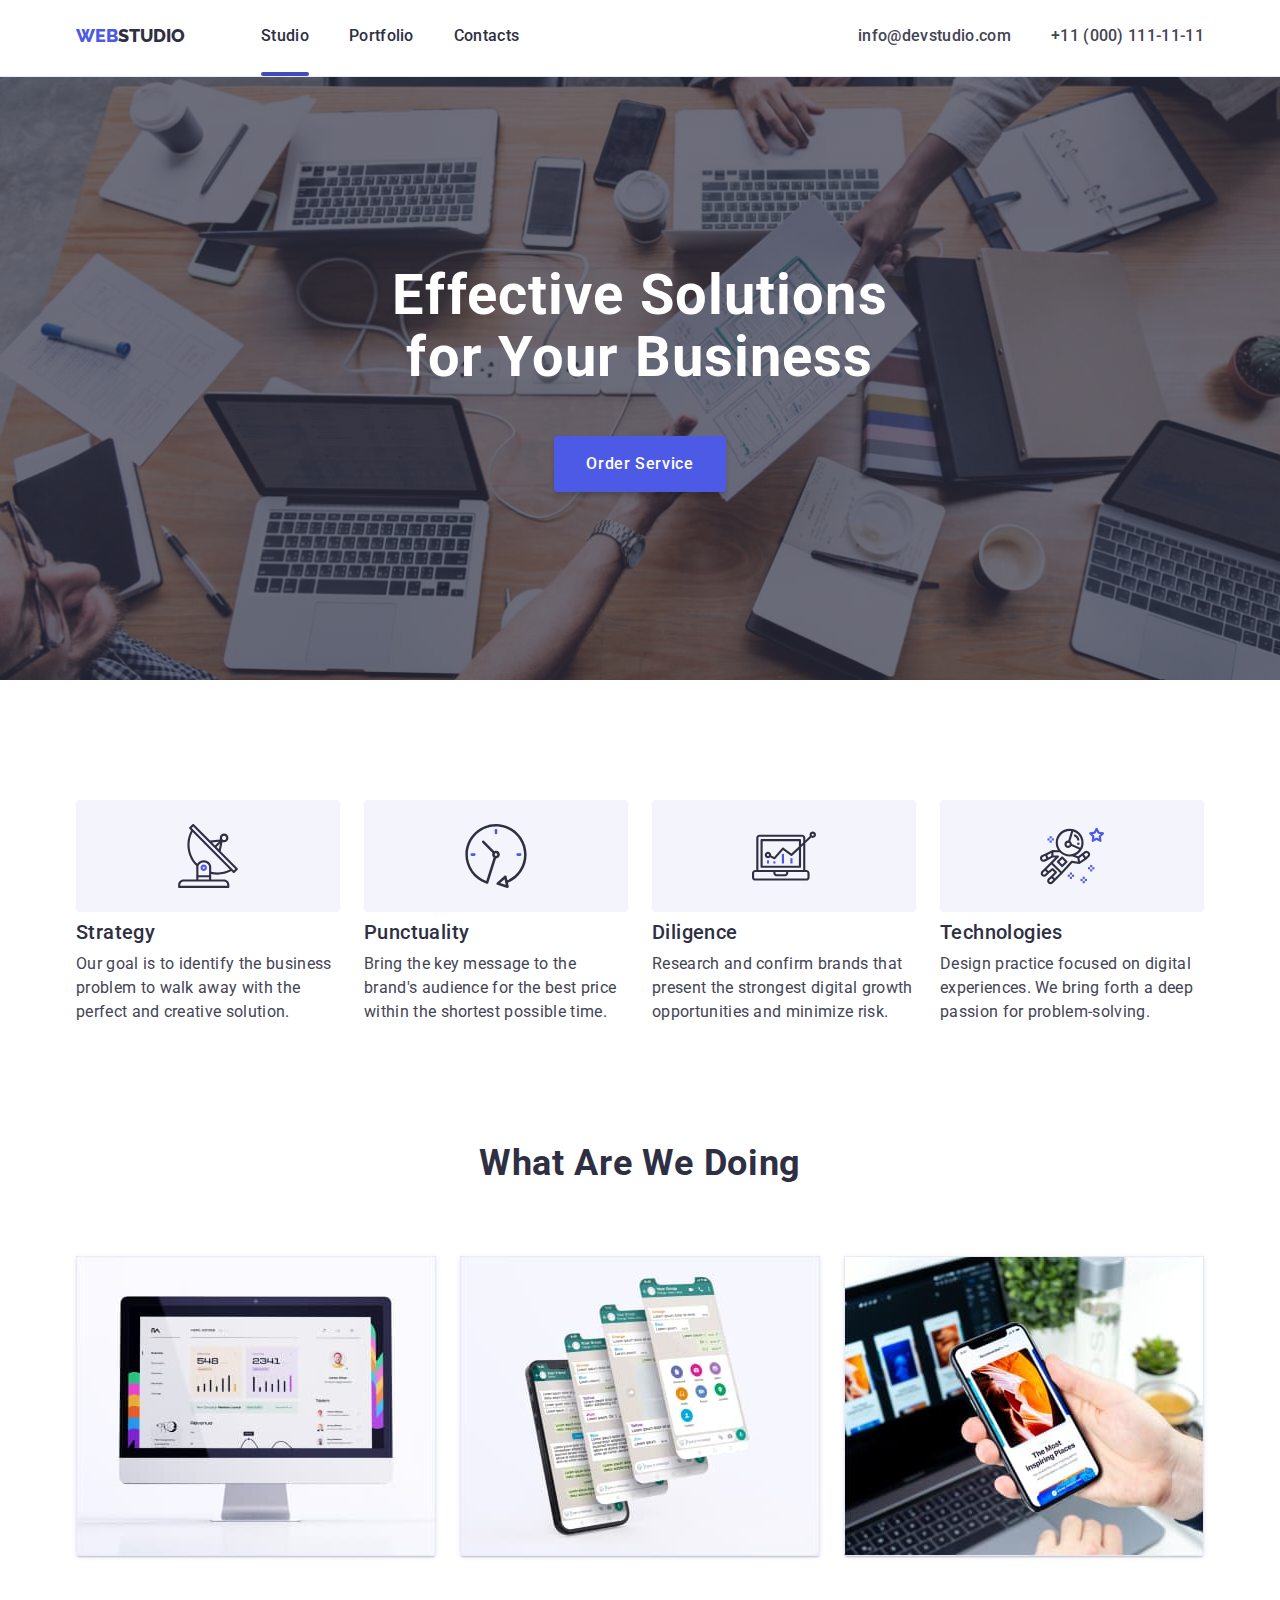
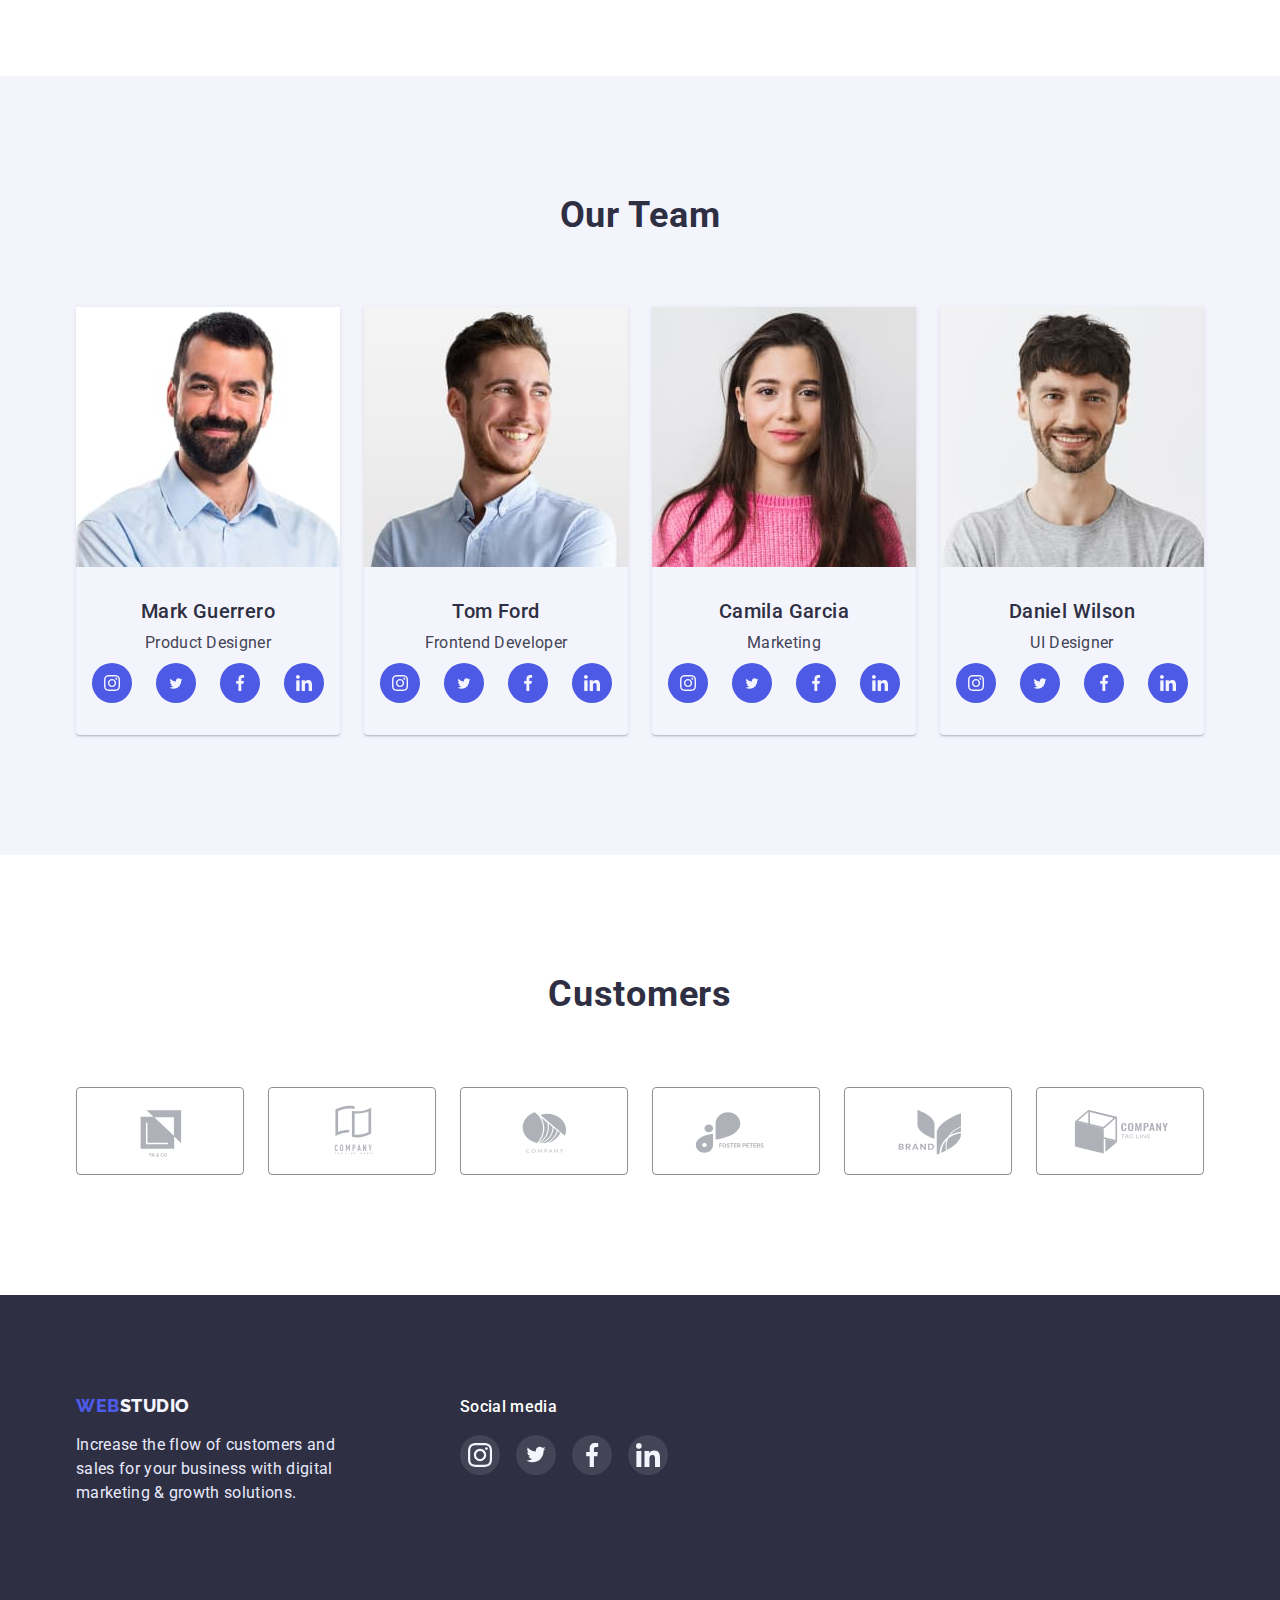
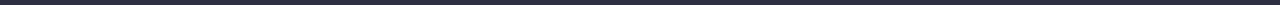
==== commit 73253c67: "/" ====
--- a/index.html
+++ b/index.html
@@ -394,26 +394,6 @@
             </li>
           </ul>
         </div>
-        <div class="form-position">
-          <form action="" class="form-table">
-            <h2 class="form-heading">Subscribe</h2>
-            <label for="mail" class="form-search">
-              <input
-                type="email"
-                name="mail"
-                id="mail"
-                placeholder="E-mail"
-                class="form-registration"
-              />
-            </label>
-            <button type="submit" class="form-btn">
-              Subscribe
-              <svg>
-                <use></use>
-              </svg>
-            </button>
-          </form>
-        </div>
       </div>
     </footer>
     <!-- Модельное Окно -->
--- a/css/styles.css
+++ b/css/styles.css
@@ -510,46 +510,7 @@
   transition-timing-function: cubic-bezier(0.4, 0, 0.2, 1);
   transition-duration: 250ms;
 }
-.form-position {
-  margin-left: 80px;
-}
-.form-table input {
-  padding: 8px 212px 8px 16px;
-  width: 264px;
-  height: 40px;
-  /* border: 1px solid rgba(255, 255, 255, 0.3);
-  filter: drop-shadow(0px 4px 4px rgba(0, 0, 0, 0.15));
-  border-radius: 4px; */
-  opacity: ;
-}
-.form-heading {
-  font-weight: 500;
-  font-size: 16px;
-  line-height: 1.5;
-  color: #ffffff;
-  margin-bottom: 16px;
-}
-.form-search {
-  width: 264px;
-  height: 40px;
-  display: inline-block;
-  border: 1px solid rgba(255, 255, 255, 0.3);
-  filter: drop-shadow(0px 4px 4px rgba(0, 0, 0, 0.15));
-  border-radius: 4px;
-}
-.form-btn {
-  display: inline;
-  margin-left: 24px;
-  font-weight: 500;
-  font-size: 16px;
-  line-height: 1.5;
-  color: #ffffff;
-  background: #4d5ae5;
-  border-radius: 4px;
-  padding: 8px 64px 8px 24px;
-}
-.form-btn::after {
-}
+
 /* Portfolio */
 
 .item-list {
